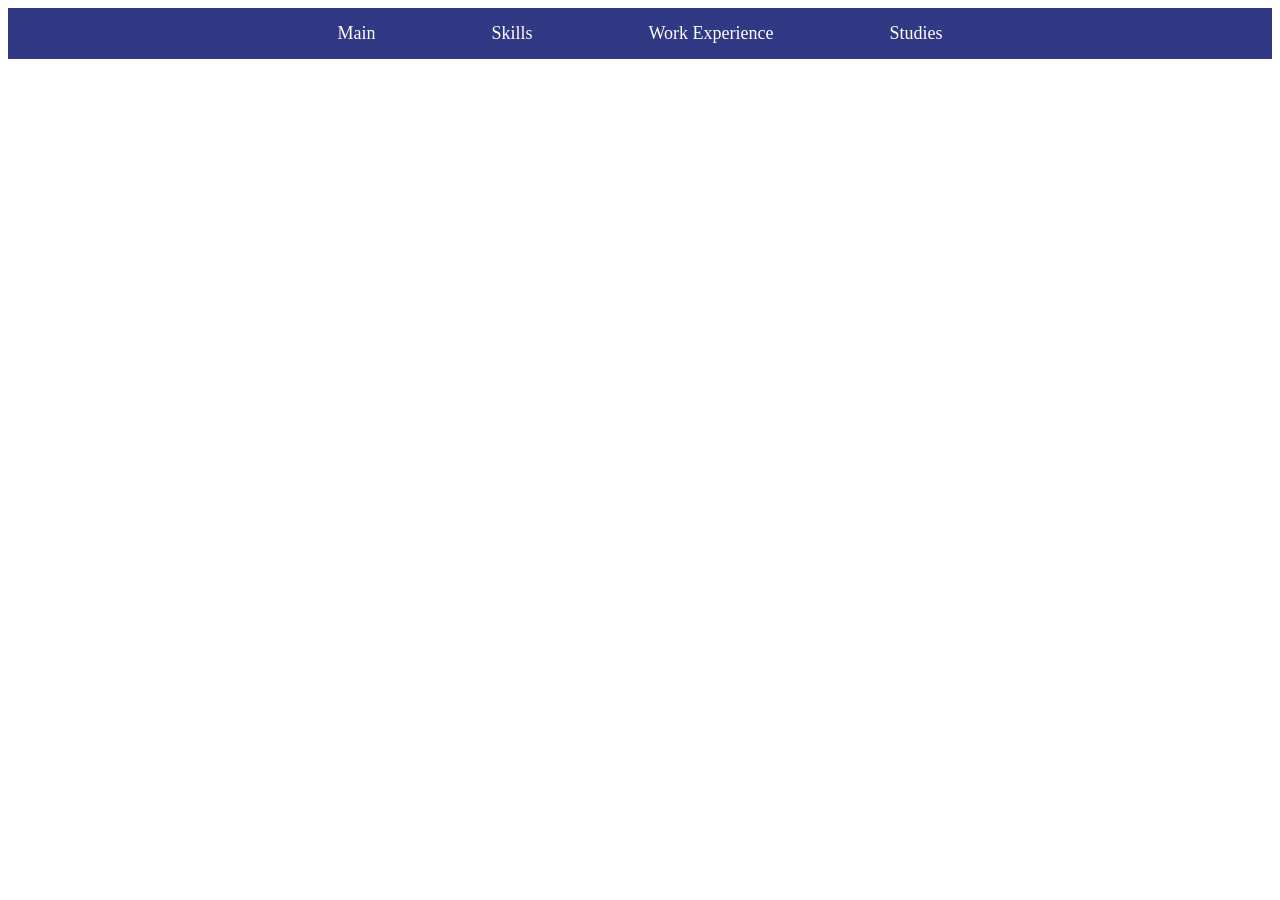
==== personal.html @ 185766b0 "Nav bar 2" ====
<!DOCTYPE html>
<html>

    <head>
        <title>Life</title>
        <meta charset="UTF-8">
        <link rel="stylesheet" href="style.css">
    </head> 

    <body>

        <header>
           <nav>
                <a href="/">Main</a>
                <a href="/skills">Skills</a>
                <a href="/work">Work Experience</a>
                <a href="/studies">Studies</a>
            </nav>
        </header>
        
        <section>
            <p></p>
        </section>

        <footer>
            <p></p>
        </footer>

    </body>

</html>
---- style.css ----
nav {
    background-color: #313884;
    padding: 15px 0;
    text-align: center;
}

nav a {
    color: white;
    text-decoration: none;
    margin: 0 40px;
    font-size: 18px;
    padding: 8px 16px;
    transition: 0.3s ease;
}

nav a:hover {
    background-color: #555;
    border-radius: 6px;
}

section h1 {
    font-size: 75px;
    margin-bottom: 30px;
    margin-left: 20px;
    text-align: center;
    margin-top: 60px;
}

section img {
    margin-top: 60px;
}

.column {
  float: left;
  width: 50%;
}

.row:after {
  content: "";
  display: table;
  clear: both;
}
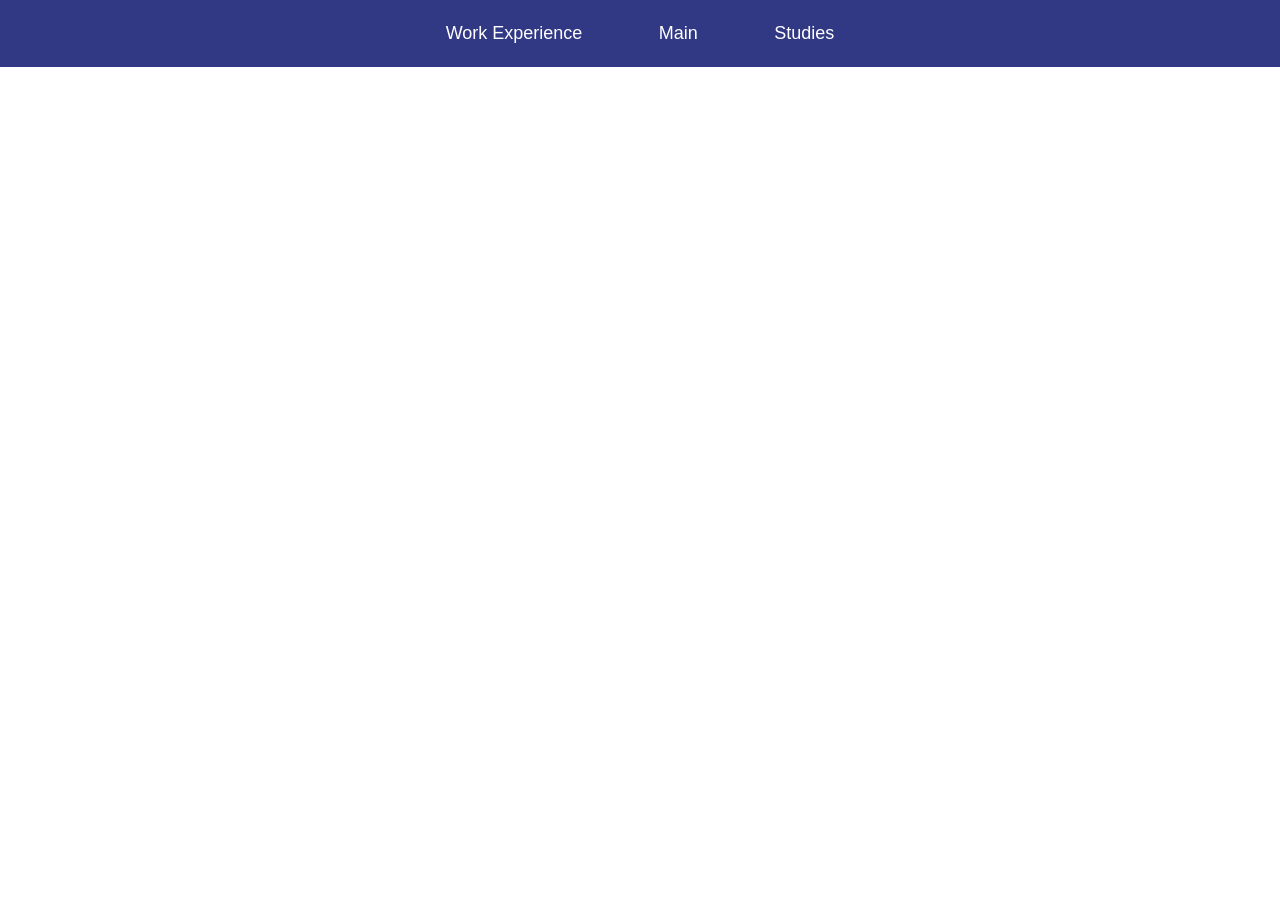
==== commit 16553e09: "more changes" ====
--- a/personal.html
+++ b/personal.html
@@ -10,10 +10,9 @@
     <body>
 
         <header>
-           <nav>
+           <nav>   
+                <a href="/work">Work Experience</a>
                 <a href="/">Main</a>
-                <a href="/skills">Skills</a>
-                <a href="/work">Work Experience</a>
                 <a href="/studies">Studies</a>
             </nav>
         </header>
--- a/style.css
+++ b/style.css
@@ -1,42 +1,120 @@
+body {
+margin: 0;
+font-family: Arial, sans-serif;
+}
+
+
+/*NAV*/
 nav {
     background-color: #313884;
-    padding: 15px 0;
+    padding: 15px 10px;
     text-align: center;
 }
-
 nav a {
     color: white;
     text-decoration: none;
-    margin: 0 40px;
+    margin: 0 20px;
     font-size: 18px;
     padding: 8px 16px;
     transition: 0.3s ease;
+    display: inline-block;
 }
-
 nav a:hover {
     background-color: #555;
     border-radius: 6px;
 }
-
-section h1 {
-    font-size: 75px;
-    margin-bottom: 30px;
-    margin-left: 20px;
-    text-align: center;
-    margin-top: 60px;
+.row {
+    display: flex;
+    flex-wrap: wrap;
+    align-items: center;
+    justify-content: center;
 }
 
+/*TEXT and IMG*/
+
+.column {
+    flex: 1 1 500px;   
+    padding: 50px;
+}
+section h1 {
+    font-family: "Alfa Slab One", serif;
+    font-weight: 400;
+    font-style: normal;
+    font-size: clamp(32px, 6vw, 60px);
+    text-align: center;
+    line-height: 1.8;
+}
+section p {
+    font-size: 18px;
+    line-height: 1.6;
+    max-width: 500px;
+    margin: auto;
+    text-align: justify;
+}
 section img {
-    margin-top: 60px;
+    width: 100%;
+    height: auto;
+    max-height: 700px;
+    max-width: 500px;
+    display: block;
+    margin: auto;
+}
+footer {
+    width: 100%;
+    background-color: rgb(51, 31, 8);
+    color: white;
+    text-align: center;
+    margin-top: 80px;
+}
+footer img {
+    width: 15px;
+    height: 15px;
+}
+.item {
+    flex: 1 1 100px;   
+    padding: 20px;
 }
 
-.column {
-  float: left;
-  width: 50%;
+.name {
+    font-family: serif;
+    
 }
 
-.row:after {
-  content: "";
-  display: table;
-  clear: both;
-}+
+
+
+/*TABLET*/
+@media (max-width: 1215px) {
+nav a {
+    margin: 10px;
+    font-size: 16px;
+}
+section p {
+    font-size: 17px;
+}
+.third {
+    order: 999;
+};}
+/*MOBILE*/
+@media (max-width: 600px) {
+.row {
+    flex-direction: column;
+}
+nav {
+    padding: 10px;
+}
+nav a {
+    display: block;
+    margin: 8px 0;
+}
+section h1 {
+    font-size: 36px;
+    margin: 20px;
+    margin-top: 30px;
+}
+section p {
+    padding: 0 15px;
+}
+.column {
+    flex: 1 1 50px;
+}}
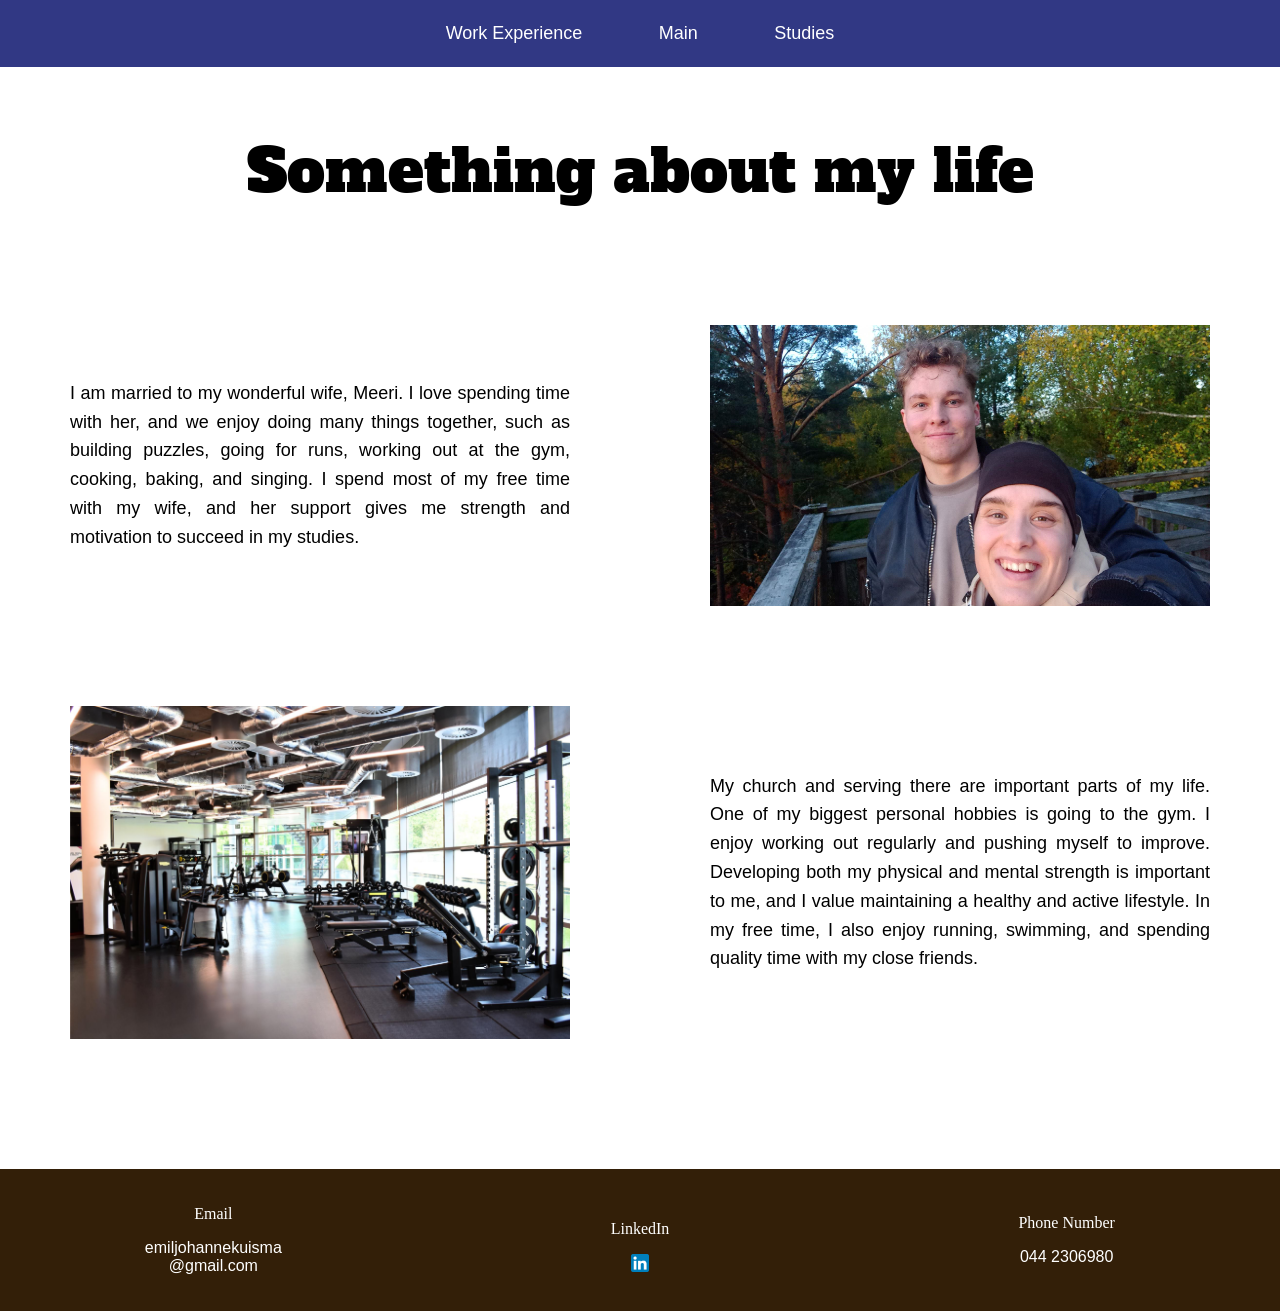
==== commit ff7639a6: "almost done" ====
--- a/personal.html
+++ b/personal.html
@@ -1,30 +1,65 @@
 <!DOCTYPE html>
 <html>
-
     <head>
         <title>Life</title>
         <meta charset="UTF-8">
+        <meta name="viewport" content="width=device-width, initial-scale=1.0">
         <link rel="stylesheet" href="style.css">
+        <link rel="preconnect" href="https://fonts.googleapis.com">
+        <link rel="preconnect" href="https://fonts.gstatic.com" crossorigin>
+        <link href="https://fonts.googleapis.com/css2?family=Alfa+Slab+One&display=swap" rel="stylesheet">
     </head> 
-
     <body>
-
         <header>
-           <nav>   
+            <nav>   
                 <a href="/work">Work Experience</a>
                 <a href="/">Main</a>
                 <a href="/studies">Studies</a>
             </nav>
         </header>
-        
         <section>
-            <p></p>
+            <h1>Something about my life</h1>
         </section>
-
-        <footer>
-            <p></p>
-        </footer>
-
+        <section class="row">
+            <div class="column">
+                <p>I am married to my wonderful wife, Meeri. I love spending 
+                    time with her, and we enjoy doing many things together, 
+                    such as building puzzles, going for runs, working out at 
+                    the gym, cooking, baking, and singing. I spend most of my 
+                    free time with my wife, and her support gives me strength 
+                    and motivation to succeed in my studies.</p>
+            </div>
+            <div class="column">
+                <img src="WWW-sivu/Me and my wife.jpg">
+            </div>
+            <div class="column third">
+                <img src="WWW-sivu/Gym.jpg">
+            </div>
+            <div class="column">
+                <p>My church and serving there are important parts of my life. 
+                    One of my biggest personal hobbies is going to the gym. 
+                    I enjoy working out regularly and pushing myself to improve. 
+                    Developing both my physical and mental strength is important 
+                    to me, and I value maintaining a healthy and active lifestyle.
+                    In my free time, I also enjoy running, swimming, and spending 
+                    quality time with my close friends.</p>
+            </div>
+        </section>
     </body>
-
+    <footer class="row">
+        <div class="item">
+            <p class="name">Email</p>
+            <p>emiljohannekuisma<br>@gmail.com</p>
+        </div>
+        <div class="item">
+            <p class="name">LinkedIn</p>
+            <a href="https://www.linkedin.com/in/emil-kuisma-499b49299/" target="_blank">
+                <img src="WWW-sivu/linkedin logo.png">
+            </a>
+        </div>   
+        <div class="item">
+            <p class="name">Phone Number</p>
+            <p>044 2306980</p>
+        </div>
+    </footer>
 </html>
--- a/style.css
+++ b/style.css
@@ -59,6 +59,10 @@
     display: block;
     margin: auto;
 }
+.logo {
+    max-height: 200px;
+    max-width: 300px;
+}
 footer {
     width: 100%;
     background-color: rgb(51, 31, 8);
@@ -67,8 +71,8 @@
     margin-top: 80px;
 }
 footer img {
-    width: 15px;
-    height: 15px;
+    width: 18px;
+    height: 18px;
 }
 .item {
     flex: 1 1 100px;   
@@ -117,4 +121,8 @@
 }
 .column {
     flex: 1 1 50px;
-}}+}
+footer {
+    margin-top: 0px;
+}}
+
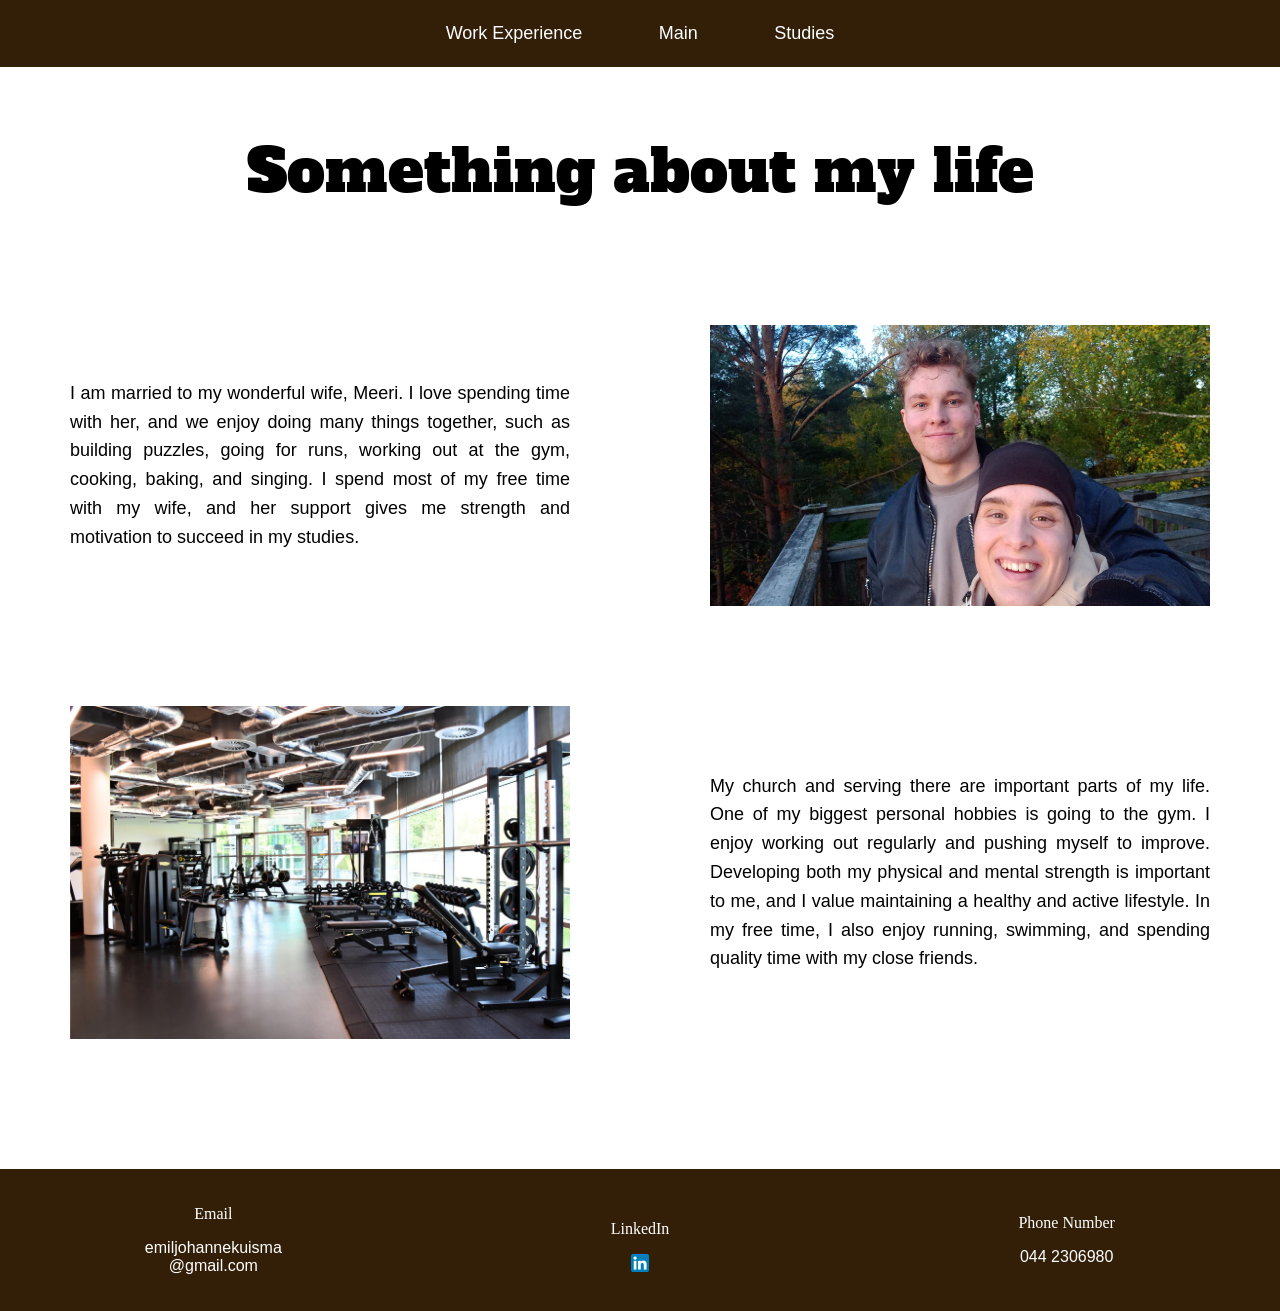
==== commit adae897d: "more change" ====
--- a/personal.html
+++ b/personal.html
@@ -1,5 +1,5 @@
 <!DOCTYPE html>
-<html>
+<html lang="en">
     <head>
         <title>Life</title>
         <meta charset="UTF-8">
@@ -30,10 +30,10 @@
                     and motivation to succeed in my studies.</p>
             </div>
             <div class="column">
-                <img src="WWW-sivu/Me and my wife.jpg">
+                <img src="WWW-sivu/MeAndMyWife.jpg" alt="Me and my wife">
             </div>
             <div class="column third">
-                <img src="WWW-sivu/Gym.jpg">
+                <img src="WWW-sivu/Gym.jpg" alt="gym picture">
             </div>
             <div class="column">
                 <p>My church and serving there are important parts of my life. 
@@ -45,21 +45,21 @@
                     quality time with my close friends.</p>
             </div>
         </section>
+        <footer class="row">
+            <div class="item">
+                <p class="name">Email</p>
+                <p>emiljohannekuisma<br>@gmail.com</p>
+            </div>
+            <div class="item">
+                <p class="name">LinkedIn</p>
+                <a href="https://www.linkedin.com/in/emil-kuisma-499b49299/" target="_blank">
+                    <img src="WWW-sivu/linkedinLogo.png" alt="linkedin logo">
+                </a>
+            </div>   
+            <div class="item">
+                <p class="name">Phone Number</p>
+                <p>044 2306980</p>
+            </div>
+        </footer>
     </body>
-    <footer class="row">
-        <div class="item">
-            <p class="name">Email</p>
-            <p>emiljohannekuisma<br>@gmail.com</p>
-        </div>
-        <div class="item">
-            <p class="name">LinkedIn</p>
-            <a href="https://www.linkedin.com/in/emil-kuisma-499b49299/" target="_blank">
-                <img src="WWW-sivu/linkedin logo.png">
-            </a>
-        </div>   
-        <div class="item">
-            <p class="name">Phone Number</p>
-            <p>044 2306980</p>
-        </div>
-    </footer>
 </html>
--- a/style.css
+++ b/style.css
@@ -1,12 +1,12 @@
 body {
 margin: 0;
-font-family: Arial, sans-serif;
+font-family: Arial, Helvetica, sans-serif;
 }
 
 
 /*NAV*/
 nav {
-    background-color: #313884;
+    background-color: rgb(51, 31, 8);
     padding: 15px 10px;
     text-align: center;
 }
@@ -16,7 +16,7 @@
     margin: 0 20px;
     font-size: 18px;
     padding: 8px 16px;
-    transition: 0.3s ease;
+    transition: background-color 0.3s ease;
     display: inline-block;
 }
 nav a:hover {
@@ -98,7 +98,8 @@
 }
 .third {
     order: 999;
-};}
+}
+}
 /*MOBILE*/
 @media (max-width: 600px) {
 .row {
@@ -124,5 +125,6 @@
 }
 footer {
     margin-top: 0px;
-}}
+}
+}
 
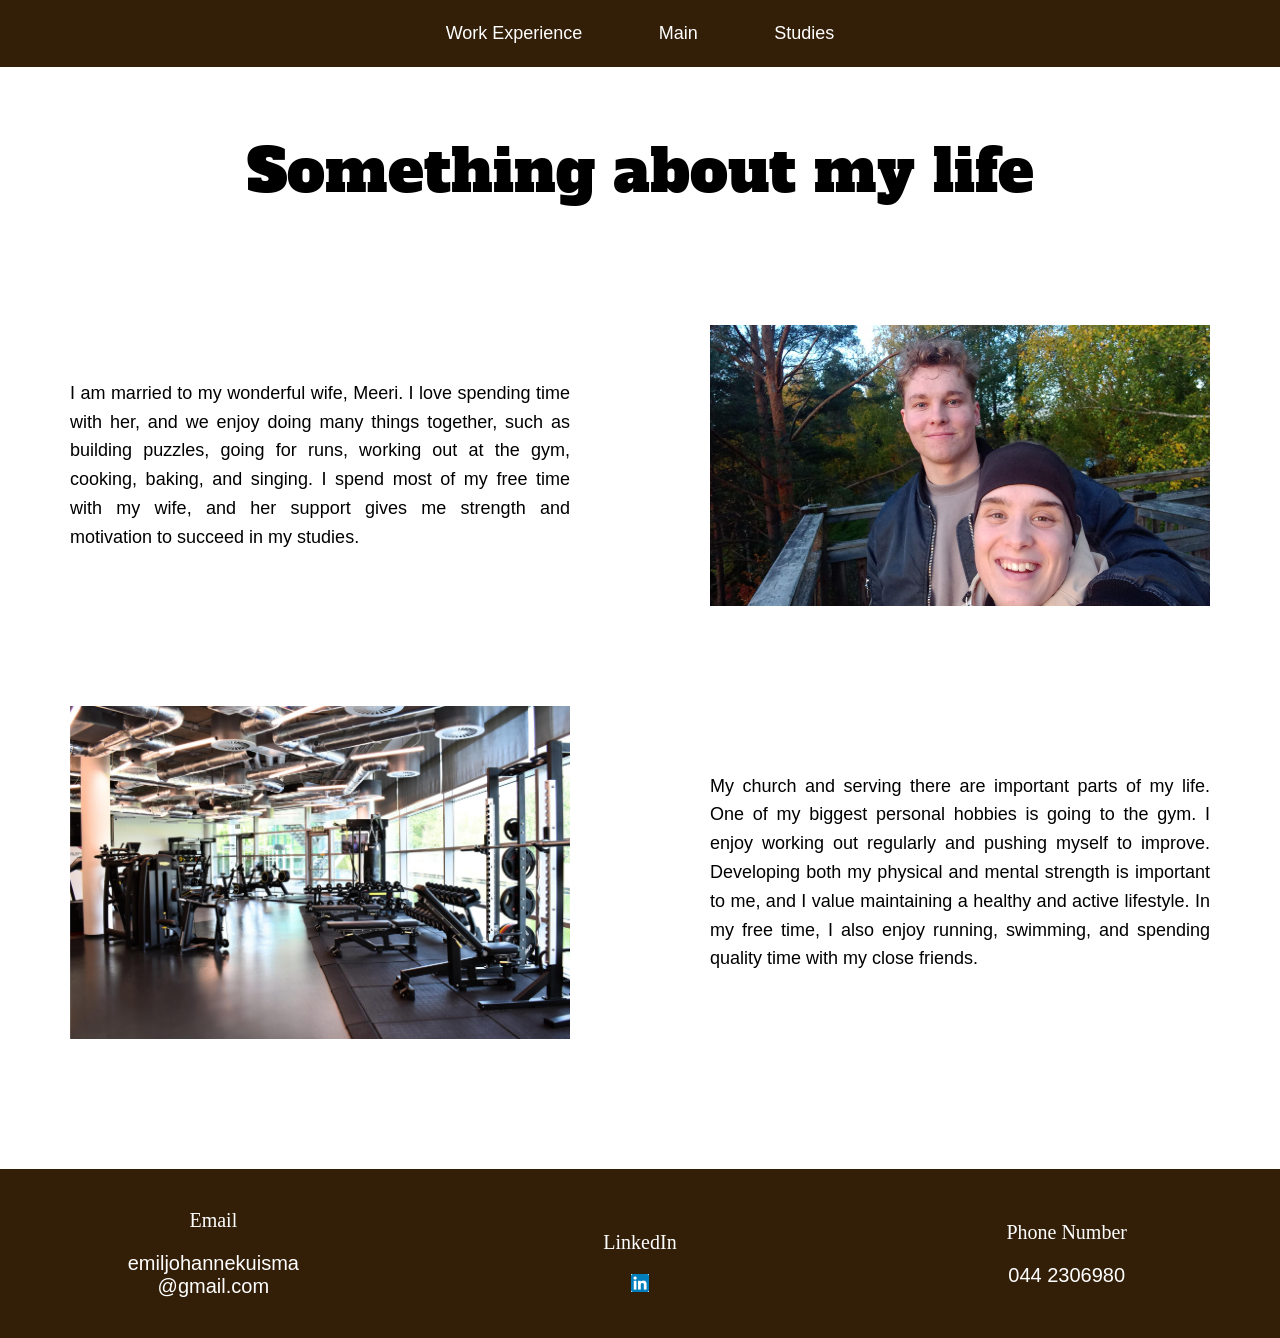
==== commit 3bfbcec0: "webp" ====
--- a/personal.html
+++ b/personal.html
@@ -4,6 +4,7 @@
         <title>Life</title>
         <meta charset="UTF-8">
         <meta name="viewport" content="width=device-width, initial-scale=1.0">
+        <meta name="description" content="Summary of Emil Kuisma's personal life">
         <link rel="stylesheet" href="style.css">
         <link rel="preconnect" href="https://fonts.googleapis.com">
         <link rel="preconnect" href="https://fonts.gstatic.com" crossorigin>
--- a/style.css
+++ b/style.css
@@ -69,10 +69,12 @@
     color: white;
     text-align: center;
     margin-top: 80px;
+    font-size: 20px;
 }
 footer img {
     width: 18px;
     height: 18px;
+    background-color: white;
 }
 .item {
     flex: 1 1 100px;   
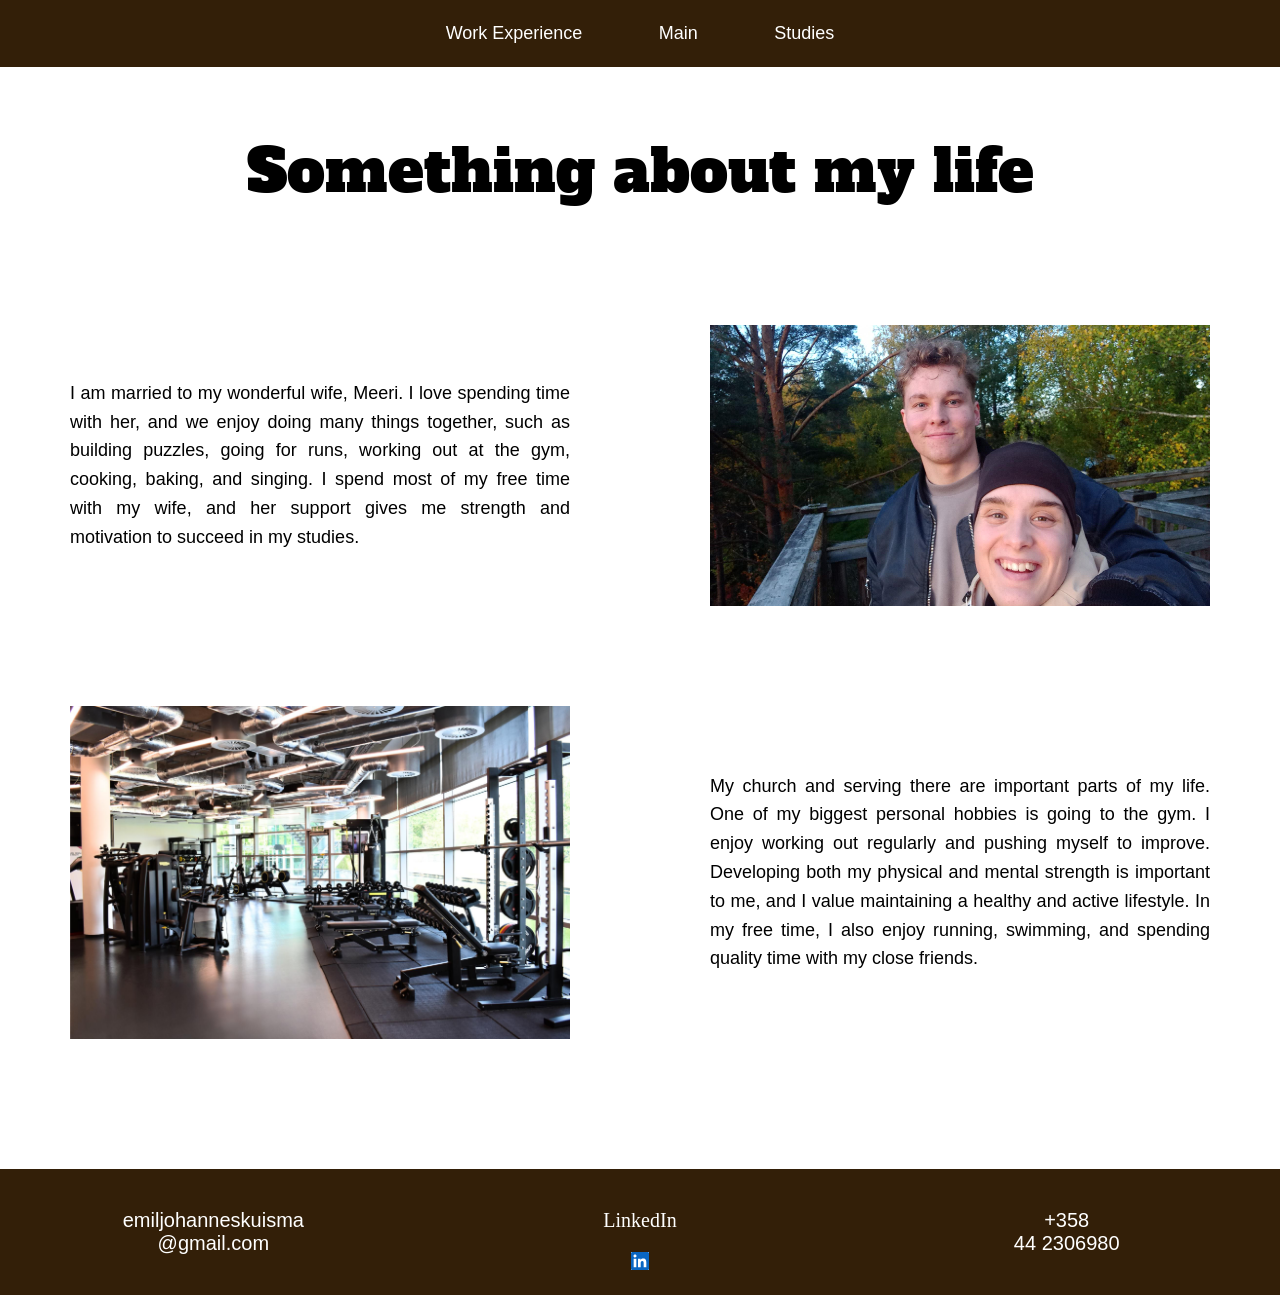
==== commit 65601b69: "almost done" ====
--- a/personal.html
+++ b/personal.html
@@ -18,48 +18,48 @@
                 <a href="/studies">Studies</a>
             </nav>
         </header>
-        <section>
-            <h1>Something about my life</h1>
-        </section>
-        <section class="row">
-            <div class="column">
-                <p>I am married to my wonderful wife, Meeri. I love spending 
-                    time with her, and we enjoy doing many things together, 
-                    such as building puzzles, going for runs, working out at 
-                    the gym, cooking, baking, and singing. I spend most of my 
-                    free time with my wife, and her support gives me strength 
-                    and motivation to succeed in my studies.</p>
-            </div>
-            <div class="column">
-                <img src="WWW-sivu/MeAndMyWife.jpg" alt="Me and my wife">
-            </div>
-            <div class="column third">
-                <img src="WWW-sivu/Gym.jpg" alt="gym picture">
-            </div>
-            <div class="column">
-                <p>My church and serving there are important parts of my life. 
-                    One of my biggest personal hobbies is going to the gym. 
-                    I enjoy working out regularly and pushing myself to improve. 
-                    Developing both my physical and mental strength is important 
-                    to me, and I value maintaining a healthy and active lifestyle.
-                    In my free time, I also enjoy running, swimming, and spending 
-                    quality time with my close friends.</p>
-            </div>
-        </section>
+        <main>
+            <section>
+                <h1>Something about my life</h1>
+            </section>
+            <section class="row">
+                <div class="column">
+                    <p>I am married to my wonderful wife, Meeri. I love spending 
+                        time with her, and we enjoy doing many things together, 
+                        such as building puzzles, going for runs, working out at 
+                        the gym, cooking, baking, and singing. I spend most of my 
+                        free time with my wife, and her support gives me strength 
+                        and motivation to succeed in my studies.</p>
+                </div>
+                <div class="column">
+                    <img src="WWW-sivu/MeAndMyWife.jpg" alt="Me and my wife">
+                </div>
+                <div class="column third">
+                    <img src="WWW-sivu/Gym.jpg" alt="gym picture">
+                </div>
+                <div class="column">
+                    <p>My church and serving there are important parts of my life. 
+                        One of my biggest personal hobbies is going to the gym. 
+                        I enjoy working out regularly and pushing myself to improve. 
+                        Developing both my physical and mental strength is important 
+                        to me, and I value maintaining a healthy and active lifestyle.
+                        In my free time, I also enjoy running, swimming, and spending 
+                        quality time with my close friends.</p>
+                </div>
+            </section>
+        </main>
         <footer class="row">
             <div class="item">
-                <p class="name">Email</p>
-                <p>emiljohannekuisma<br>@gmail.com</p>
+                <p>emiljohanneskuisma<br>@gmail.com</p>
             </div>
             <div class="item">
                 <p class="name">LinkedIn</p>
                 <a href="https://www.linkedin.com/in/emil-kuisma-499b49299/" target="_blank">
-                    <img src="WWW-sivu/linkedinLogo.png" alt="linkedin logo">
+                    <img src="WWW-sivu/linkedinLogo.svg" alt="linkedin logo" width="18" height="18" loading="lazy">
                 </a>
             </div>   
             <div class="item">
-                <p class="name">Phone Number</p>
-                <p>044 2306980</p>
+                <p>+358<br>44 2306980</p>
             </div>
         </footer>
     </body>
--- a/style.css
+++ b/style.css
@@ -36,8 +36,8 @@
     flex: 1 1 500px;   
     padding: 50px;
 }
-section h1 {
-    font-family: "Alfa Slab One", serif;
+h1 {
+    font-family: "Alfa Slab One", "Arial Black", Arial, sans-serif;
     font-weight: 400;
     font-style: normal;
     font-size: clamp(32px, 6vw, 60px);
@@ -63,6 +63,7 @@
     max-height: 200px;
     max-width: 300px;
 }
+/*FOOTER*/
 footer {
     width: 100%;
     background-color: rgb(51, 31, 8);
@@ -114,7 +115,7 @@
     display: block;
     margin: 8px 0;
 }
-section h1 {
+h1 {
     font-size: 36px;
     margin: 20px;
     margin-top: 30px;
